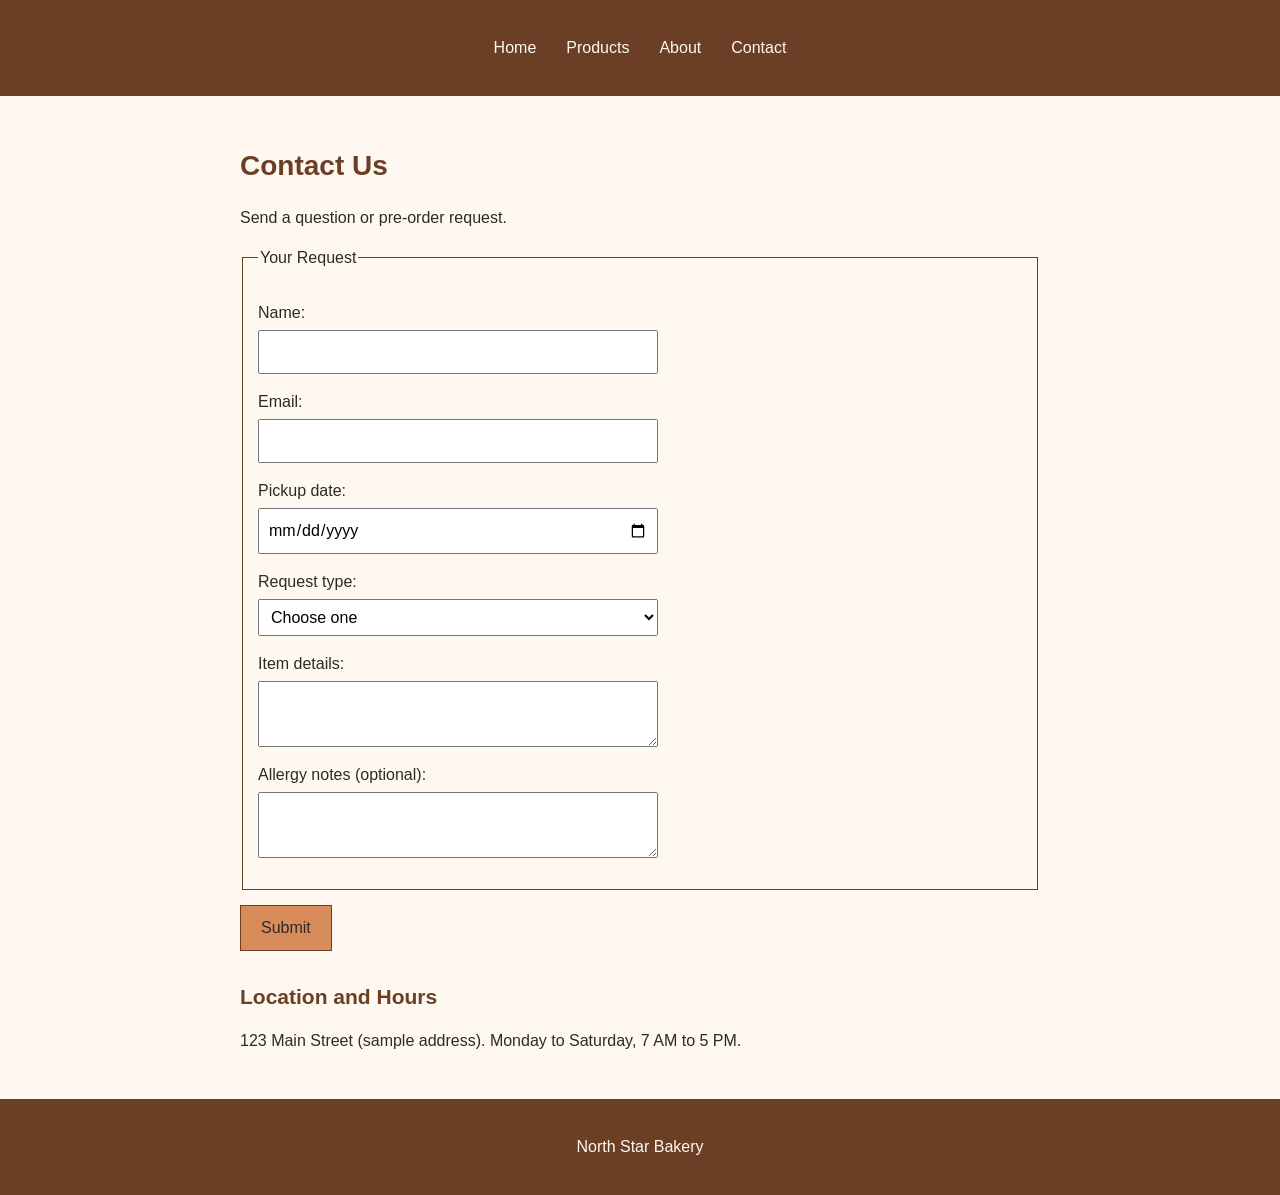
==== contact.html @ 2b846a30 "Add files via upload" ====
<!DOCTYPE html>
<html lang="en">
<head>
<meta charset="UTF-8">
<meta name="viewport" content="width=device-width, initial-scale=1.0">
<title>Contact | North Star Bakery</title>
<link rel="stylesheet" href="style.css">
</head>
<body>
<header>
<nav>
<ul>
<li><a href="index.html">Home</a></li>
<li><a href="products.html">Products</a></li>
<li><a href="about.html">About</a></li>
<li><a href="contact.html">Contact</a></li>
</ul>
</nav>
</header>
<main>
<h1>Contact Us</h1>
<p>Send a question or pre-order request.</p>
<form action="#" method="get">
<fieldset>
<legend>Your Request</legend>
<p><label for="name">Name:</label> <input id="name" name="name" required></p>
<p><label for="email">Email:</label> <input id="email" name="email" type="email" required></p>
<p><label for="date">Pickup date:</label> <input id="date" name="date" type="date"></p>
<p><label for="type">Request type:</label>
<select id="type" name="type" required>
<option value="">Choose one</option>
<option value="preorder">Pre-order</option>
<option value="question">General question</option>
</select></p>
<p><label for="items">Item details:</label> <textarea id="items" name="items"></textarea></p>
<p><label for="allergies">Allergy notes (optional):</label> <textarea id="allergies" name="allergies"></textarea></p>
</fieldset>
<button type="submit">Submit</button>
</form>
<h2>Location and Hours</h2>
<p>123 Main Street (sample address). Monday to Saturday, 7 AM to 5 PM.</p>
</main>
<footer><p>North Star Bakery</p></footer>
</body>
</html>
---- style.css ----
/* North Star Bakery - Touchstone 3 */
body {
  margin: 0;
  font-family: Arial, sans-serif;
  background-color: #FFF8F0;
  color: #2F2A26;
  line-height: 1.5;
}

header, footer {
  background-color: #6B3E26;
  color: #FFF8F0;
  padding: 20px;
  text-align: center;
}

nav ul {
  display: flex;
  flex-direction: column;
  gap: 10px;
  list-style: none;
  padding: 0;
}

nav a {
  color: #FFF8F0;
  text-decoration: none;
}

nav a:hover {
  text-decoration: underline;
}

main {
  max-width: 800px;
  margin: auto;
  padding: 20px;
}

h1, h2 {
  color: #6B3E26;
}

h1 {
  font-size: 28px;
}

h2 {
  font-size: 21px;
  margin-top: 30px;
}

img {
  max-width: 100%;
  height: auto;
}

figure {
  margin: 15px 0;
}

fieldset {
  border: 1px solid #6B3E26;
  padding: 15px;
}

input, select, textarea {
  display: block;
  box-sizing: border-box;
  width: 100%;
  max-width: 400px;
  padding: 8px;
  margin-top: 5px;
  font: inherit;
}

button {
  background-color: #D88C5A;
  color: #2F2A26;
  border: 1px solid #6B3E26;
  padding: 10px 20px;
  margin-top: 15px;
  font: inherit;
  cursor: pointer;
}

@media (min-width: 768px) {
  nav ul {
    flex-direction: row;
    justify-content: center;
    gap: 30px;
  }

  main {
    padding: 30px;
  }
}
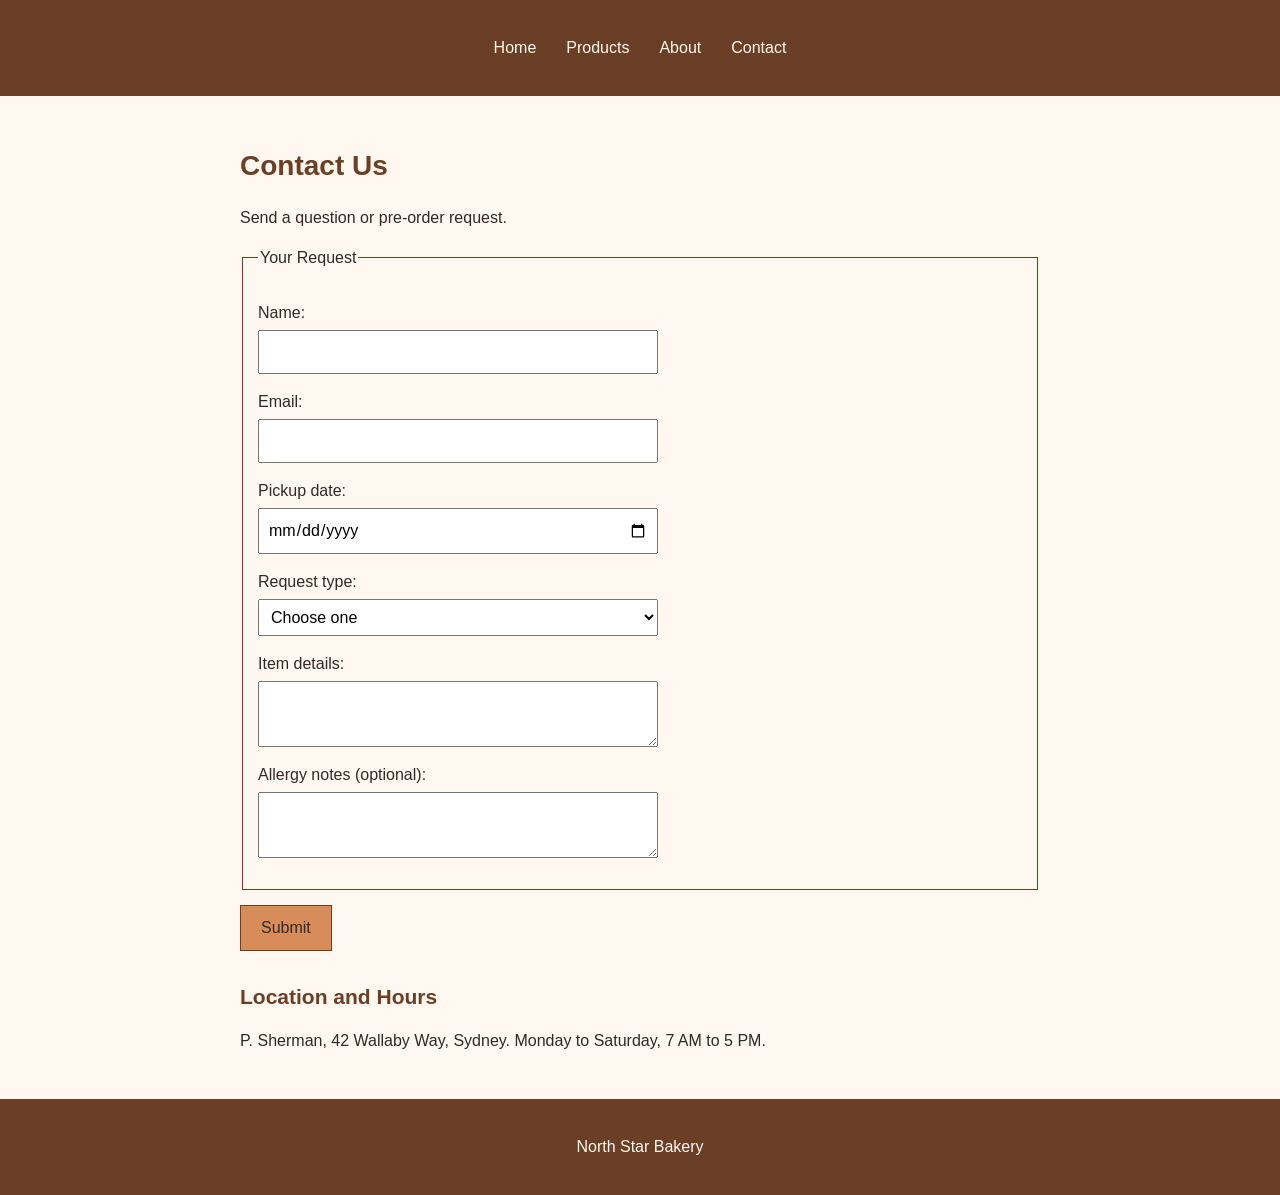
==== commit fbc6fe3c: "Update contact.html" ====
--- a/contact.html
+++ b/contact.html
@@ -38,7 +38,7 @@
 <button type="submit">Submit</button>
 </form>
 <h2>Location and Hours</h2>
-<p>123 Main Street (sample address). Monday to Saturday, 7 AM to 5 PM.</p>
+<p>P. Sherman, 42 Wallaby Way, Sydney. Monday to Saturday, 7 AM to 5 PM.</p>
 </main>
 <footer><p>North Star Bakery</p></footer>
 </body>
